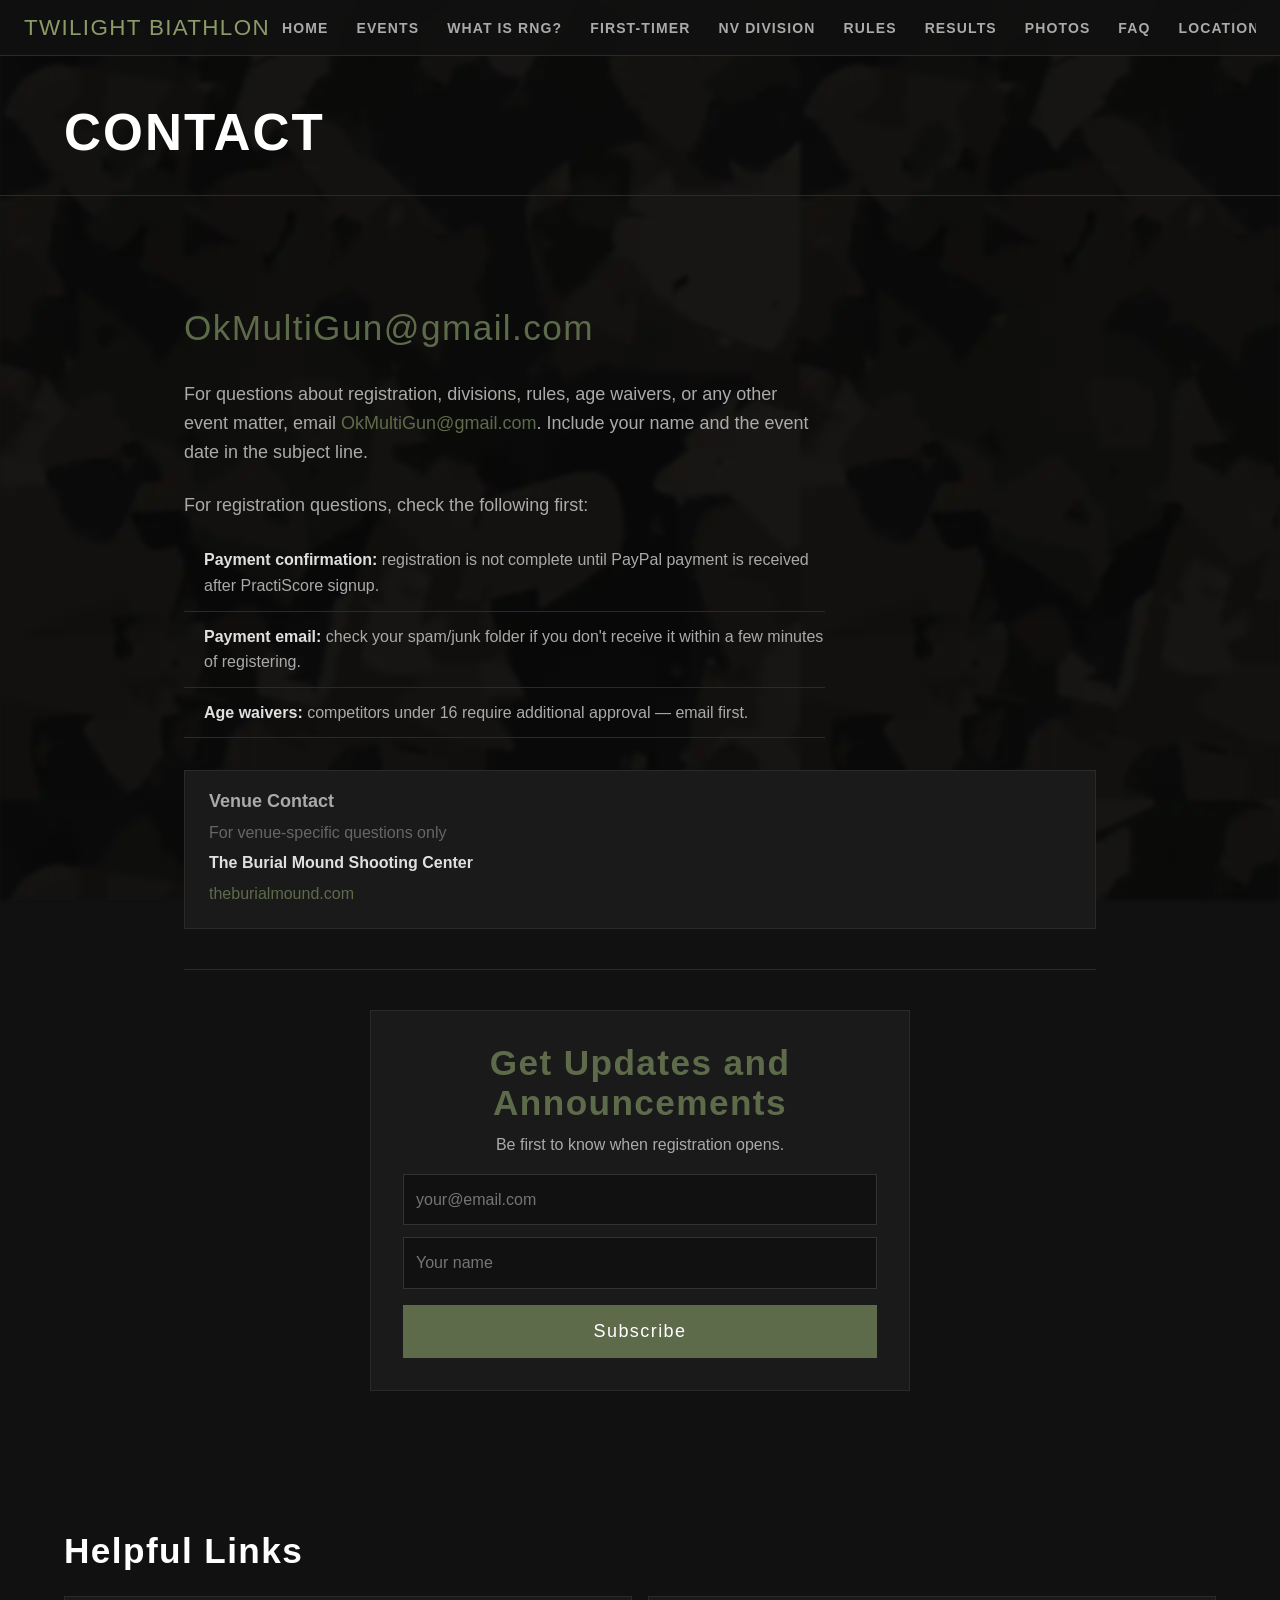
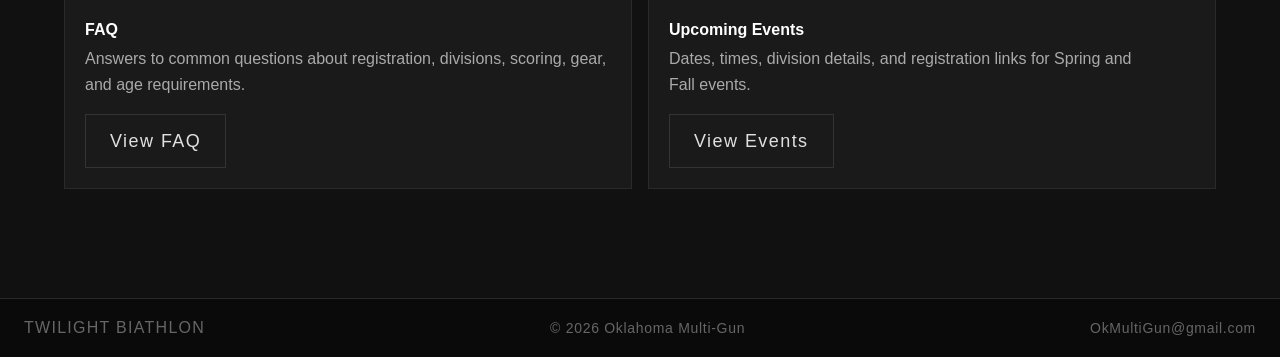
==== contact.html @ c58f1ae3 "Add files via upload" ====
<!DOCTYPE html>
<html lang="en">
<head>
  <meta charset="UTF-8">
  <meta name="viewport" content="width=device-width, initial-scale=1.0">
  <title>Contact — Twilight Biathlon</title>
  <meta name="description" content="Email OkMultiGun@gmail.com for questions about registration, divisions, rules, or any event matter.">
  <meta name="google-site-verification" content="geUuzHMeTOOOa8xEotXdUElK6i40rrp--J0Uh9sMxRY">
  <meta property="og:title" content="Contact — Twilight Biathlon">
  <meta property="og:description" content="Email OkMultiGun@gmail.com for questions about registration, divisions, rules, or any event matter.">
  <meta property="og:type" content="website">
  <meta property="og:locale" content="en_US">
  <link rel="canonical" href="https://twilightbiathlon.com/contact.html">
  <link rel="icon" type="image/svg+xml" href="./favicon.svg">
  <link rel="icon" type="image/svg+xml" href="./favicon.svg">
  <link rel="stylesheet" href="./base.css">
  <link rel="stylesheet" href="./style.css">
  <style>
    .reveal { opacity: 0; transform: translateY(16px); transition: opacity 0.5s ease, transform 0.5s ease; }
    .revealed { opacity: 1; transform: translateY(0); }
  </style>
</head>
<body>
  <!-- Skip to content -->
  <a href="#main" class="sr-only">Skip to content</a>

  <nav class="nav" role="navigation" aria-label="Main navigation">
    <a href="./index.html" class="nav__logo">TWILIGHT BIATHLON</a>
    <ul class="nav__links">
      <li><a href="./index.html" class="nav__link">Home</a></li>
      <li><a href="./events.html" class="nav__link">Events</a></li>
      <li><a href="./what-is-run-and-gun.html" class="nav__link">What Is RnG?</a></li>
      <li><a href="./first-timer.html" class="nav__link">First-Timer</a></li>
      <li><a href="./night-vision-division.html" class="nav__link">NV Division</a></li>
      <li><a href="./rules.html" class="nav__link">Rules</a></li>
      <li><a href="./results.html" class="nav__link">Results</a></li>
      <li><a href="./media.html" class="nav__link">Photos</a></li>
      <li><a href="./faq.html" class="nav__link">FAQ</a></li>
      <li><a href="./location.html" class="nav__link">Location</a></li>
      <li><a href="./contact.html" class="nav__link nav__link--active">Contact</a></li>
      <li><a href="./register.html" class="nav__link nav__link--cta">Register</a></li>
    </ul>
    <button id="nav-hamburger" class="nav__hamburger" aria-label="Open menu" aria-expanded="false">
      <span></span><span></span><span></span>
    </button>
  </nav>

  <div id="mobile-menu" class="mobile-menu" role="menu">
  <a href="./index.html" class="mobile-menu__link">Home</a>
  <a href="./events.html" class="mobile-menu__link">Events</a>
  <a href="./what-is-run-and-gun.html" class="mobile-menu__link">What Is RnG?</a>
  <a href="./first-timer.html" class="mobile-menu__link">First-Timer</a>
  <a href="./night-vision-division.html" class="mobile-menu__link">NV Division</a>
  <a href="./rules.html" class="mobile-menu__link">Rules</a>
  <a href="./results.html" class="mobile-menu__link">Results</a>
  <a href="./media.html" class="mobile-menu__link">Photos</a>
  <a href="./faq.html" class="mobile-menu__link">FAQ</a>
  <a href="./location.html" class="mobile-menu__link">Location</a>
  <a href="./contact.html" class="mobile-menu__link mobile-menu__link--active">Contact</a>
  <a href="./register.html" class="mobile-menu__link mobile-menu__link--cta">Register</a>
  </div>


  <main id="main">
    <div class="page-header">
      <div class="container">
        <h1 class="page-header__title">CONTACT</h1>
      </div>
    </div>

    <div class="page-content">
      <div class="container container--default">

        <a href="mailto:OkMultiGun@gmail.com" style="display:inline-block; font-family:var(--font-display); font-size:var(--text-xl); color:var(--color-amber); letter-spacing:0.04em; text-decoration:none; margin-bottom:var(--space-6);">OkMultiGun@gmail.com</a>

        <p style="font-size:var(--text-base); color:var(--color-text-muted); margin-bottom:var(--space-6); max-width:640px;">
          For questions about registration, divisions, rules, age waivers, or any other event matter, email <a href="mailto:OkMultiGun@gmail.com" class="text-link">OkMultiGun@gmail.com</a>. Include your name and the event date in the subject line.
        </p>

        <p style="font-size:var(--text-base); color:var(--color-text-muted); margin-bottom:var(--space-2);">For registration questions, check the following first:</p>
        <ul style="list-style:none; margin:var(--space-4) 0 var(--space-8); padding:0;">
          <li style="padding:var(--space-3) 0 var(--space-3) var(--space-5); border-bottom:1px solid var(--color-border); font-size:var(--text-sm); color:var(--color-text-muted);"><strong style="color:var(--color-text);">Payment confirmation:</strong> registration is not complete until PayPal payment is received after PractiScore signup.</li>
          <li style="padding:var(--space-3) 0 var(--space-3) var(--space-5); border-bottom:1px solid var(--color-border); font-size:var(--text-sm); color:var(--color-text-muted);"><strong style="color:var(--color-text);">Payment email:</strong> check your spam/junk folder if you don't receive it within a few minutes of registering.</li>
          <li style="padding:var(--space-3) 0 var(--space-3) var(--space-5); border-bottom:1px solid var(--color-border); font-size:var(--text-sm); color:var(--color-text-muted);"><strong style="color:var(--color-text);">Age waivers:</strong> competitors under 16 require additional approval — email first.</li>
        </ul>

        <div style="background:var(--color-surface); border:1px solid var(--color-border); padding:var(--space-5) var(--space-6); margin-bottom: var(--space-8);">
          <h3 style="color:var(--color-text-muted); font-size:var(--text-base); margin-bottom:var(--space-2);">Venue Contact</h3>
          <p style="font-size:var(--text-sm); color:var(--color-text-faint); margin-bottom:var(--space-1);">For venue-specific questions only</p>
          <p style="font-size:var(--text-sm); color:var(--color-text); margin-bottom:var(--space-1);"><strong>The Burial Mound Shooting Center</strong></p>
          <p><a href="https://theburialmound.com" target="_blank" rel="noopener noreferrer" class="text-link" style="font-size:var(--text-sm);">theburialmound.com</a></p>
        </div>

        <hr class="section-divider">

        <!-- EMAIL SIGNUP -->
        <div class="email-signup reveal">
          <h2>Get Updates and Announcements</h2>
          <p>Be first to know when registration opens.</p>
          <form method="POST" action="https://ef4ccaf8.sibforms.com/serve/[base64]" data-type="subscription">
            <div style="margin-bottom: var(--space-3);">
              <label for="EMAIL2" class="sr-only">Email address</label>
              <input type="email" id="EMAIL2" name="EMAIL" placeholder="your@email.com" required
                style="width: 100%; padding: var(--space-3); background: var(--color-bg); border: 1px solid var(--color-border-light); color: var(--color-text); font-size: var(--text-sm);">
            </div>
            <div style="margin-bottom: var(--space-4);">
              <label for="LASTNAME2" class="sr-only">Name</label>
              <input type="text" id="LASTNAME2" name="LASTNAME" placeholder="Your name" maxlength="200"
                style="width: 100%; padding: var(--space-3); background: var(--color-bg); border: 1px solid var(--color-border-light); color: var(--color-text); font-size: var(--text-sm);">
            </div>
            <input type="text" name="email_address_check" value="" style="display:none;">
            <input type="hidden" name="locale" value="en">
            <button type="submit" class="btn btn--primary" style="width: 100%;">Subscribe</button>
          </form>
        </div>

      </div>
    </div>
  </main>

  <section class="section" aria-label="Quick links">
    <div class="container">
      <h2 class="section-heading">Helpful Links</h2>
      <div class="diff-grid">
        <div class="diff-card reveal">
          <div class="diff-content">
            <strong>FAQ</strong>
            <p>Answers to common questions about registration, divisions, scoring, gear, and age requirements.</p>
            <a href="./faq.html" class="btn btn--outline" style="margin-top:var(--space-4);">View FAQ</a>
          </div>
        </div>
        <div class="diff-card reveal">
          <div class="diff-content">
            <strong>Upcoming Events</strong>
            <p>Dates, times, division details, and registration links for Spring and Fall events.</p>
            <a href="./events.html" class="btn btn--outline" style="margin-top:var(--space-4);">View Events</a>
          </div>
        </div>
      </div>
    </div>
  </section>

  <footer class="footer" role="contentinfo">
    <span class="footer__brand">TWILIGHT BIATHLON</span>
    <span>&copy; 2026 Oklahoma Multi-Gun</span>
    <a href="mailto:OkMultiGun@gmail.com">OkMultiGun@gmail.com</a>
  </footer>

  <script src="./app.js" defer></script>
<script data-pplx-inline-edit>
(function(){
  if(window===window.top)return;
  function inlineAll(orig,clone){
    if(orig.nodeType!==1)return;
    try{
      var cs=getComputedStyle(orig);
      var t='';
      for(var i=0;i<cs.length;i++){t+=cs[i]+':'+cs.getPropertyValue(cs[i])+';';}
      clone.style.cssText=t;
    }catch(e){}
    var oc=orig.children,cc=clone.children;
    for(var j=0;j<oc.length&&j<cc.length;j++){inlineAll(oc[j],cc[j]);}
  }
  function stripExternal(clone){
    var imgs=clone.querySelectorAll('img');
    for(var i=0;i<imgs.length;i++){
      var s=imgs[i].getAttribute('src');
      if(s&&!s.startsWith('data:'))imgs[i].removeAttribute('src');
    }
    var all=clone.querySelectorAll('*');
    for(var i=0;i<all.length;i++){
      var st=all[i].style.cssText;
      if(st&&st.indexOf('url(')>=0){
        all[i].style.cssText=st.replace(/url\(["']?(?!data:)[^)"']*["']?\)/gi,'none');
      }
    }
  }
  window.addEventListener('message',function(e){
    if(!e.data||e.data.type!=='INLINE_EDIT_CAPTURE_REQUEST')return;
    var scrollX=window.scrollX||window.pageXOffset||0;
    var scrollY=window.scrollY||window.pageYOffset||0;
    var w=window.innerWidth,h=window.innerHeight;
    try{
      var clone=document.documentElement.cloneNode(true);
      var rm=clone.querySelectorAll('script,link[rel="stylesheet"],style');
      for(var i=0;i<rm.length;i++){rm[i].remove();}
      inlineAll(document.documentElement,clone);
      stripExternal(clone);
      var html=new XMLSerializer().serializeToString(clone);
      var svg='<svg xmlns="http://www.w3.org/2000/svg" width="'+w+'" height="'+h+'">'
        +'<foreignObject width="100%" height="100%">'
        +'<div xmlns="http://www.w3.org/1999/xhtml" style="width:'+w+'px;height:'+h+'px;overflow:hidden">'
        +'<div style="transform:translate(-'+scrollX+'px,-'+scrollY+'px);transform-origin:top left">'
        +html+'</div></div></foreignObject></svg>';
      var svgUrl='data:image/svg+xml;charset=utf-8,'+encodeURIComponent(svg);
      var img=new Image();
      img.onload=function(){
        var c=document.createElement('canvas');c.width=w;c.height=h;
        c.getContext('2d').drawImage(img,0,0);
        window.parent.postMessage({type:'INLINE_EDIT_SCREENSHOT_RESULT',dataUrl:c.toDataURL('image/png'),scrollX:scrollX,scrollY:scrollY},'*');
      };
      img.onerror=function(){
        window.parent.postMessage({type:'INLINE_EDIT_SCREENSHOT_RESULT',dataUrl:null,scrollX:scrollX,scrollY:scrollY},'*');
      };
      img.src=svgUrl;
    }catch(err){
      window.parent.postMessage({type:'INLINE_EDIT_SCREENSHOT_RESULT',dataUrl:null,scrollX:scrollX,scrollY:scrollY},'*');
    }
  });
})();
</script></body>
</html>
---- base.css ----
/* === SELF-HOSTED FONTS === */
@font-face {
  font-family: 'Bebas Neue';
  font-style: normal;
  font-weight: 400;
  font-display: swap;
  src: url('./fonts/bebas-neue-400.woff2') format('woff2');
}
@font-face {
  font-family: 'Barlow';
  font-style: normal;
  font-weight: 400;
  font-display: swap;
  src: url('./fonts/barlow-400.woff2') format('woff2');
}
@font-face {
  font-family: 'Barlow';
  font-style: normal;
  font-weight: 500;
  font-display: swap;
  src: url('./fonts/barlow-500.woff2') format('woff2');
}
@font-face {
  font-family: 'Barlow';
  font-style: normal;
  font-weight: 600;
  font-display: swap;
  src: url('./fonts/barlow-600.woff2') format('woff2');
}
@font-face {
  font-family: 'Barlow';
  font-style: normal;
  font-weight: 700;
  font-display: swap;
  src: url('./fonts/barlow-700.woff2') format('woff2');
}

*, *::before, *::after { box-sizing: border-box; margin: 0; padding: 0; }

html {
  -moz-text-size-adjust: none;
  -webkit-text-size-adjust: none;
  text-size-adjust: none;
  -webkit-font-smoothing: antialiased;
  -moz-osx-font-smoothing: grayscale;
  text-rendering: optimizeLegibility;
  scroll-behavior: smooth;
  scroll-padding-top: 5rem;
}

body {
  min-height: 100dvh;
  line-height: 1.6;
  font-family: var(--font-body, sans-serif);
  font-size: var(--text-base);
  color: var(--color-text);
  background-color: var(--color-bg);
}

img, picture, video, canvas, svg { display: block; max-width: 100%; height: auto; }
ul[role="list"], ol[role="list"] { list-style: none; }
input, button, textarea, select { font: inherit; color: inherit; }

h1, h2, h3, h4, h5, h6 { text-wrap: balance; line-height: 1.15; }
p, li, figcaption { text-wrap: pretty; max-width: 72ch; }

::selection {
  background: rgba(232, 130, 12, 0.3);
  color: #fff;
}

:focus-visible {
  outline: 2px solid var(--color-amber);
  outline-offset: 3px;
}

@media (prefers-reduced-motion: reduce) {
  *, *::before, *::after {
    animation-duration: 0.01ms !important;
    animation-iteration-count: 1 !important;
    transition-duration: 0.01ms !important;
    scroll-behavior: auto !important;
  }
}

button { cursor: pointer; background: none; border: none; }
table { border-collapse: collapse; width: 100%; }

a, button, [role="button"], input, textarea, select {
  transition: color 0.18s ease, background 0.18s ease, border-color 0.18s ease, box-shadow 0.18s ease, opacity 0.18s ease;
}

.sr-only {
  position: absolute; width: 1px; height: 1px; padding: 0; margin: -1px;
  overflow: hidden; clip: rect(0, 0, 0, 0); white-space: nowrap; border-width: 0;
}
---- style.css ----
/* ============================================================
   TWILIGHT BIATHLON — Design Tokens & Component Styles
   Dark-only theme. Amber accent. Military/tactical aesthetic.
   ============================================================ */

:root {
  /* Type Scale */
  --text-xs:   clamp(0.75rem, 0.7rem + 0.25vw, 0.875rem);
  --text-sm:   clamp(0.875rem, 0.8rem + 0.35vw, 1rem);
  --text-base: clamp(1rem, 0.95rem + 0.25vw, 1.125rem);
  --text-lg:   clamp(1.125rem, 1rem + 0.75vw, 1.5rem);
  --text-xl:   clamp(1.5rem, 1.2rem + 1.25vw, 2.25rem);
  --text-2xl:  clamp(2rem, 1.2rem + 2.5vw, 3.5rem);
  --text-3xl:  clamp(2.5rem, 1rem + 4vw, 5rem);
  --text-hero: clamp(3rem, 0.5rem + 7vw, 8rem);

  /* Spacing */
  --space-1: 0.25rem;
  --space-2: 0.5rem;
  --space-3: 0.75rem;
  --space-4: 1rem;
  --space-5: 1.25rem;
  --space-6: 1.5rem;
  --space-8: 2rem;
  --space-10: 2.5rem;
  --space-12: 3rem;
  --space-16: 4rem;
  --space-20: 5rem;
  --space-24: 6rem;
  --space-32: 8rem;

  /* Brand Colors */
  --color-amber: #5E6B4A;
  --color-amber-hover: #6E7D58;
  --color-amber-active: #4E5B3A;
  --color-nv-red: #8B0000;
  --color-nv-red-light: #b02020;

  /* Surfaces */
  --color-bg: #111111;
  --color-surface: #1a1a1a;
  --color-surface-2: #1e1e1e;
  --color-surface-offset: #222222;
  --color-border: #2a2a2a;
  --color-border-light: #333333;

  /* Text */
  --color-text: #e0e0e0;
  --color-text-muted: #aaaaaa;
  --color-text-faint: #666666;

  /* Fonts */
  --font-display: 'Bebas Neue', 'Impact', sans-serif;
  --font-body: 'Barlow', 'Barlow Condensed', 'Helvetica Neue', sans-serif;

  /* Layout */
  --content-narrow: 680px;
  --content-default: 960px;
  --content-wide: 1200px;
  --nav-height: 3.5rem;

  /* Radius */
  --radius-sm: 2px;
  --radius-md: 4px;

  /* Shadows */
  --shadow-sm: 0 1px 3px rgba(0,0,0,0.3);
  --shadow-md: 0 4px 12px rgba(0,0,0,0.4);
  --shadow-lg: 0 12px 32px rgba(0,0,0,0.5);
}

/* ============================================================
   LAYOUT
   ============================================================ */

.container {
  width: 100%;
  max-width: var(--content-wide);
  margin: 0 auto;
  padding-left: var(--space-6);
  padding-right: var(--space-6);
}

.container--narrow {
  max-width: var(--content-narrow);
}

.container--default {
  max-width: var(--content-default);
}

.page-content {
  padding-top: calc(var(--nav-height) + var(--space-12));
  padding-bottom: var(--space-16);
  min-height: 100vh;
}

.section {
  padding-block: clamp(var(--space-12), 6vw, var(--space-24));
}

.section + .section {
  border-top: 1px solid var(--color-border);
}

/* ============================================================
   MULTICAM BACKGROUND (blurred to hide tile seams)
   ============================================================ */
body::before {
  content: '';
  position: fixed;
  inset: 0;
  z-index: -1;
  background: url('./multicam-bg.webp') repeat;
  background-size: 800px 800px;
  filter: blur(2px);
  pointer-events: none;
}

/* ============================================================
   NAVIGATION
   ============================================================ */

.nav {
  position: fixed;
  top: 0;
  left: 0;
  right: 0;
  z-index: 100;
  height: var(--nav-height);
  background: rgba(17,17,17,0.92);
  backdrop-filter: blur(12px);
  -webkit-backdrop-filter: blur(12px);
  border-bottom: 1px solid var(--color-border);
  display: flex;
  align-items: center;
  padding: 0 var(--space-6);
}

.nav__logo {
  font-family: var(--font-display);
  font-size: clamp(1rem, 0.8rem + 1vw, 1.4rem);
  color: #8A9B68;
  text-decoration: none;
  letter-spacing: 0.06em;
  white-space: nowrap;
  flex-shrink: 0;
}

.nav__logo:hover { opacity: 0.85; }

.nav__links {
  display: flex;
  align-items: center;
  gap: var(--space-1);
  margin-left: auto;
  list-style: none;
  overflow-x: auto;
  scrollbar-width: none;
}

.nav__links::-webkit-scrollbar { display: none; }

.nav__link {
  font-family: var(--font-body);
  font-size: var(--text-xs);
  font-weight: 600;
  color: var(--color-text-muted);
  text-decoration: none;
  text-transform: uppercase;
  letter-spacing: 0.08em;
  padding: var(--space-2) var(--space-3);
  white-space: nowrap;
  border-radius: var(--radius-sm);
}

.nav__link:hover { color: var(--color-amber); }
.nav__link--active { color: var(--color-amber); }

.nav__link--cta {
  background: var(--color-amber);
  color: #fff;
  padding: var(--space-1) var(--space-3);
  font-weight: 700;
}

.nav__link--cta:hover {
  background: var(--color-amber-hover);
  color: #fff;
}

/* Hamburger */
.nav__hamburger {
  display: none;
  flex-direction: column;
  gap: 5px;
  margin-left: auto;
  padding: var(--space-2);
  cursor: pointer;
  background: none;
  border: none;
}

.nav__hamburger span {
  display: block;
  width: 22px;
  height: 2px;
  background: var(--color-text);
  transition: transform 0.25s, opacity 0.25s;
}

.nav__hamburger[aria-expanded="true"] span:nth-child(1) { transform: translateY(7px) rotate(45deg); }
.nav__hamburger[aria-expanded="true"] span:nth-child(2) { opacity: 0; }
.nav__hamburger[aria-expanded="true"] span:nth-child(3) { transform: translateY(-7px) rotate(-45deg); }

/* Mobile menu */
.mobile-menu {
  display: none;
  position: fixed;
  top: var(--nav-height);
  left: 0;
  right: 0;
  bottom: 0;
  z-index: 99;
  background: rgba(17,17,17,0.98);
  backdrop-filter: blur(16px);
  -webkit-backdrop-filter: blur(16px);
  padding: var(--space-8) var(--space-6);
  flex-direction: column;
  gap: var(--space-2);
  overflow-y: auto;
}

.mobile-menu.open { display: flex; }

.mobile-menu__link {
  font-family: var(--font-display);
  font-size: var(--text-lg);
  color: var(--color-text-muted);
  text-decoration: none;
  letter-spacing: 0.06em;
  padding: var(--space-3) 0;
  border-bottom: 1px solid var(--color-border);
}

.mobile-menu__link:hover { color: var(--color-amber); }
.mobile-menu__link--active { color: var(--color-amber); }

.mobile-menu__link--cta {
  color: #fff;
  background: var(--color-amber);
  text-align: center;
  padding: var(--space-4);
  margin-top: var(--space-4);
  border-bottom: none;
}

@media (max-width: 960px) {
  .nav__links { display: none; }
  .nav__hamburger { display: flex; }
}

/* ============================================================
   HERO
   ============================================================ */

.hero {
  min-height: 80vh;
  display: flex;
  align-items: center;
  justify-content: center;
  text-align: center;
  padding: calc(var(--nav-height) + var(--space-16)) var(--space-6) var(--space-16);
  position: relative;
  overflow: hidden;
}

.hero--short {
  min-height: auto;
  padding: calc(var(--nav-height) + var(--space-12)) var(--space-6) var(--space-8);
}

.hero__bg {
  position: absolute;
  inset: 0;
  background: radial-gradient(ellipse at 50% 60%, rgba(232,130,12,0.06) 0%, transparent 70%);
  pointer-events: none;
  z-index: 1;
}

.hero__lasers {
  position: absolute;
  inset: 0;
  width: 100%;
  height: 100%;
  z-index: 1;
  pointer-events: none;
}

.hero__eyebrow {
  font-family: var(--font-body);
  font-size: var(--text-xs);
  font-weight: 700;
  color: var(--color-text-muted);
  letter-spacing: 0.2em;
  text-transform: uppercase;
  margin-bottom: var(--space-4);
  max-width: none;
  width: 100%;
}

.hero__title {
  font-family: var(--font-display);
  font-size: var(--text-hero);
  color: #fff;
  letter-spacing: 0.04em;
  line-height: 0.92;
  margin-bottom: var(--space-4);
}

.hero__tagline {
  font-family: var(--font-display);
  font-size: var(--text-xl);
  color: #8A9B68;
  letter-spacing: 0.08em;
  margin-bottom: var(--space-8);
  max-width: none;
  width: 100%;
}

.hero__subtitle {
  font-size: var(--text-base);
  color: var(--color-text-muted);
  max-width: 600px;
  margin: 0 auto var(--space-8);
  text-align: center;
}

/* ============================================================
   PAGE HEADER (for inner pages)
   ============================================================ */

.page-header {
  padding: calc(var(--nav-height) + var(--space-12)) var(--space-6) var(--space-8);
  border-bottom: 1px solid var(--color-border);
}

.page-header__title {
  font-family: var(--font-display);
  font-size: var(--text-2xl);
  color: #fff;
  letter-spacing: 0.04em;
}

.page-header__subtitle {
  font-size: var(--text-base);
  color: var(--color-text-muted);
  margin-top: var(--space-2);
  max-width: 640px;
}

/* ============================================================
   BUTTONS
   ============================================================ */

.btn {
  display: inline-flex;
  align-items: center;
  justify-content: center;
  gap: var(--space-2);
  font-family: var(--font-display);
  font-size: var(--text-base);
  letter-spacing: 0.08em;
  text-decoration: none;
  padding: var(--space-3) var(--space-6);
  border: none;
  cursor: pointer;
  white-space: nowrap;
}

.btn--primary {
  background: var(--color-amber);
  color: #fff;
}

.btn--primary:hover { background: var(--color-amber-hover); color: #fff; }

.btn--outline {
  background: transparent;
  color: var(--color-text);
  border: 1px solid var(--color-border-light);
}

.btn--outline:hover {
  border-color: var(--color-amber);
  color: var(--color-amber);
}

.btn--nv {
  background: var(--color-nv-red);
  color: #fff;
}

.btn--nv:hover { background: var(--color-nv-red-light); color: #fff; }

.btn--large {
  font-size: var(--text-lg);
  padding: var(--space-4) var(--space-8);
}

/* ============================================================
   CARDS
   ============================================================ */

.card {
  background: var(--color-surface);
  border: 1px solid var(--color-border);
  padding: var(--space-6);
}

.card--highlight {
  border-top: 2px solid var(--color-amber);
}

.card--nv {
  border-top: 2px solid var(--color-nv-red);
}

.card__title {
  font-family: var(--font-display);
  font-size: var(--text-xl);
  color: #fff;
  letter-spacing: 0.04em;
  margin-bottom: var(--space-3);
}

.card__tag {
  font-size: var(--text-xs);
  font-weight: 700;
  color: var(--color-amber);
  text-transform: uppercase;
  letter-spacing: 0.12em;
  margin-bottom: var(--space-2);
}

.card--nv .card__tag { color: var(--color-nv-red-light); }

/* ============================================================
   STAT ROW
   ============================================================ */

.stat-row {
  display: grid;
  grid-template-columns: repeat(auto-fit, minmax(140px, 1fr));
  gap: var(--space-4);
}

.stat {
  text-align: center;
  padding: var(--space-6) var(--space-4);
  background: var(--color-surface);
  border: 1px solid var(--color-border);
}

.stat__num {
  font-family: var(--font-display);
  font-size: var(--text-xl);
  color: var(--color-amber);
  letter-spacing: 0.04em;
}

.stat__label {
  font-size: var(--text-xs);
  color: var(--color-text-faint);
  text-transform: uppercase;
  letter-spacing: 0.12em;
  margin-top: var(--space-1);
}

/* ============================================================
   DIFFERENTIATOR GRID
   ============================================================ */

.diff-grid {
  display: grid;
  grid-template-columns: repeat(2, 1fr);
  gap: var(--space-4);
  margin-bottom: var(--space-8);
}

@media (max-width: 640px) {
  .diff-grid { grid-template-columns: 1fr; }
}

.diff-card {
  display: flex;
  gap: var(--space-4);
  background: var(--color-surface);
  border: 1px solid var(--color-border);
  padding: var(--space-5);
}

.diff-card--full { grid-column: 1 / -1; }

.diff-num {
  font-family: var(--font-display);
  font-size: var(--text-xl);
  color: var(--color-amber);
  flex-shrink: 0;
  line-height: 1;
}

.diff-content strong {
  display: block;
  color: #fff;
  font-size: var(--text-sm);
  margin-bottom: var(--space-1);
}

.diff-content p {
  font-size: var(--text-sm);
  color: var(--color-text-muted);
  line-height: 1.6;
}

/* ============================================================
   EVENT CARDS
   ============================================================ */

.event-card {
  background: var(--color-surface);
  border: 1px solid var(--color-border);
  padding: var(--space-6) var(--space-8);
  margin-bottom: var(--space-6);
}

.event-date {
  font-family: var(--font-display);
  font-size: var(--text-2xl);
  color: #fff;
  letter-spacing: 0.04em;
  margin-bottom: var(--space-6);
}

.event-details {
  display: grid;
  grid-template-columns: auto 1fr;
  gap: var(--space-2) var(--space-4);
  font-size: var(--text-sm);
  margin-bottom: var(--space-6);
}

.event-details .lbl {
  color: var(--color-text-faint);
  font-weight: 600;
  text-transform: uppercase;
  font-size: var(--text-xs);
  letter-spacing: 0.06em;
  padding-top: 2px;
}

.event-details .val {
  color: var(--color-text);
}

@media (max-width: 600px) {
  .event-card { padding: var(--space-4) var(--space-5); }
  .event-details { grid-template-columns: 1fr; }
  .event-details .lbl { margin-top: var(--space-2); }
}

/* ============================================================
   DIVISION GRID
   ============================================================ */

.div-grid {
  display: grid;
  grid-template-columns: repeat(2, 1fr);
  gap: var(--space-4);
  margin-bottom: var(--space-4);
}

@media (max-width: 700px) {
  .div-grid { grid-template-columns: 1fr; }
}

.div-card {
  background: var(--color-surface);
  border: 1px solid var(--color-border);
  border-top: 2px solid var(--color-amber);
  padding: var(--space-5);
}

.div-card.nv { border-top-color: var(--color-nv-red); }

.div-tag {
  font-size: var(--text-xs);
  font-weight: 700;
  text-transform: uppercase;
  letter-spacing: 0.1em;
  color: var(--color-amber);
  margin-bottom: var(--space-2);
}

.div-card.nv .div-tag { color: var(--color-nv-red-light); }

.div-name {
  font-family: var(--font-display);
  font-size: var(--text-xl);
  color: #fff;
  letter-spacing: 0.06em;
  margin-bottom: var(--space-3);
}

.div-specs {
  list-style: none;
  padding: 0;
}

.div-specs li {
  font-size: var(--text-sm);
  color: var(--color-text-muted);
  padding: var(--space-1) 0;
  border-bottom: 1px solid var(--color-border);
}

.div-specs li:last-child { border-bottom: none; }

.div-note {
  font-size: var(--text-sm);
  color: var(--color-text-faint);
}

/* ============================================================
   FAQ ACCORDION
   ============================================================ */

.faq-item {
  border-bottom: 1px solid var(--color-border);
}

.faq-question {
  width: 100%;
  background: none;
  border: none;
  text-align: left;
  padding: var(--space-4) 0;
  font-size: var(--text-base);
  font-weight: 600;
  color: var(--color-text);
  cursor: pointer;
  display: flex;
  justify-content: space-between;
  align-items: center;
  gap: var(--space-4);
}

.faq-question:hover { color: var(--color-amber); }
.faq-question[aria-expanded="true"] { color: var(--color-amber); }

.faq-chevron {
  color: var(--color-amber);
  font-size: var(--text-sm);
  flex-shrink: 0;
  transition: transform 0.25s ease;
}

.faq-question[aria-expanded="true"] .faq-chevron { transform: rotate(180deg); }

.faq-answer {
  display: none;
  padding: 0 0 var(--space-5);
  font-size: var(--text-sm);
  color: var(--color-text-muted);
  line-height: 1.75;
  max-width: 820px;
}

.faq-answer.open { display: block; }

/* ============================================================
   RESULTS LIST
   ============================================================ */

.results-list {
  list-style: none;
  border-top: 1px solid var(--color-border);
}

.results-list li {
  border-bottom: 1px solid var(--color-border);
}

.results-list a {
  display: flex;
  align-items: center;
  gap: var(--space-3);
  padding: var(--space-3) var(--space-2);
  color: var(--color-amber);
  font-size: var(--text-sm);
  font-weight: 600;
  text-decoration: none;
}

.results-list a:hover { background: rgba(232,130,12,0.06); }

.results-arrow { font-size: var(--text-sm); flex-shrink: 0; }

.results-year {
  font-size: var(--text-xs);
  color: var(--color-text-faint);
  font-weight: 400;
  margin-left: auto;
}

.results-tba {
  display: flex;
  align-items: center;
  gap: var(--space-3);
  padding: var(--space-3) var(--space-2);
  font-size: var(--text-sm);
  font-weight: 600;
  color: var(--color-text-faint);
}

/* ============================================================
   PHOTOS GRID
   ============================================================ */

.photos-grid {
  display: grid;
  grid-template-columns: repeat(3, 1fr);
  gap: var(--space-3);
}

@media (max-width: 720px) { .photos-grid { grid-template-columns: repeat(2, 1fr); } }
@media (max-width: 440px) { .photos-grid { grid-template-columns: 1fr; } }

.photo-cell {
  height: 280px;
  overflow: hidden;
  position: relative;
  background: var(--color-surface);
  border: 1px dashed var(--color-border-light);
}

.photo-cell:hover { border-color: var(--color-amber); }

.photo-cell img {
  width: 100%; height: 100%;
  object-fit: cover;
  transition: transform 0.3s ease;
}

.photo-cell:hover img { transform: scale(1.03); }

.photo-placeholder {
  width: 100%; height: 100%;
  display: flex; align-items: center; justify-content: center;
  flex-direction: column; gap: var(--space-2);
  font-size: var(--text-xs);
  font-weight: 700;
  letter-spacing: 0.1em;
  text-transform: uppercase;
  color: var(--color-text-faint);
}

/* ============================================================
   RULES CONTENT
   ============================================================ */

.rules-content h3 {
  font-family: var(--font-display);
  font-size: var(--text-lg);
  color: var(--color-amber);
  letter-spacing: 0.06em;
  margin-top: var(--space-8);
  margin-bottom: var(--space-4);
  padding-bottom: var(--space-2);
  border-bottom: 1px solid var(--color-border);
}

.rules-content p {
  font-size: var(--text-sm);
  color: var(--color-text-muted);
  margin-bottom: var(--space-4);
  line-height: 1.7;
}

.rules-content ol, .rules-content ul {
  margin-bottom: var(--space-4);
  padding-left: var(--space-6);
}

.rules-content li {
  font-size: var(--text-sm);
  color: var(--color-text-muted);
  margin-bottom: var(--space-2);
  line-height: 1.7;
}

.rules-content ol ol {
  margin-top: var(--space-2);
  list-style-type: lower-alpha;
}

.rules-content strong { color: var(--color-text); }

/* ============================================================
   CONTENT PROSE
   ============================================================ */

.prose h2 {
  font-family: var(--font-display);
  font-size: var(--text-xl);
  color: #fff;
  letter-spacing: 0.04em;
  margin-top: var(--space-10);
  margin-bottom: var(--space-4);
}

.prose h3 {
  font-family: var(--font-display);
  font-size: var(--text-lg);
  color: var(--color-amber);
  letter-spacing: 0.04em;
  margin-top: var(--space-8);
  margin-bottom: var(--space-3);
}

.prose p {
  font-size: var(--text-base);
  color: var(--color-text-muted);
  margin-bottom: var(--space-4);
  line-height: 1.7;
}

.prose ul, .prose ol {
  margin-bottom: var(--space-4);
  padding-left: var(--space-6);
}

.prose li {
  font-size: var(--text-base);
  color: var(--color-text-muted);
  margin-bottom: var(--space-2);
  line-height: 1.7;
}

.prose strong { color: var(--color-text); }
.prose a { color: var(--color-amber); text-decoration: none; font-weight: 700; }
.prose a:hover { text-decoration: underline; }
.prose a.btn { text-decoration: none; font-weight: inherit; }
.prose a.btn--primary { color: #fff; }
.prose a.btn--nv { color: #fff; }
.prose a.btn--outline { color: var(--color-text); }

.prose .callout {
  background: var(--color-surface);
  border: 1px solid var(--color-border);
  border-top: 2px solid var(--color-amber);
  padding: var(--space-5) var(--space-6);
  margin: var(--space-6) 0;
}

.prose .callout--nv {
  border-top-color: var(--color-nv-red);
}

.prose .callout p {
  margin-bottom: var(--space-2);
}

.prose .callout p:last-child { margin-bottom: 0; }

/* ============================================================
   VENUE / LOCATION
   ============================================================ */

.venue-card {
  background: var(--color-surface);
  border-top: 2px solid var(--color-amber);
  padding: var(--space-6) var(--space-8);
  margin-bottom: var(--space-6);
}

.venue-card__name {
  font-family: var(--font-display);
  font-size: var(--text-xl);
  color: var(--color-amber);
  letter-spacing: 0.05em;
  margin-bottom: var(--space-2);
}

.venue-card__address {
  font-size: var(--text-sm);
  color: var(--color-text-muted);
  margin-bottom: var(--space-4);
}

.venue-card__note {
  font-size: var(--text-xs);
  color: var(--color-text-faint);
  margin-bottom: var(--space-4);
}

.coords-label {
  font-size: var(--text-xs);
  font-weight: 700;
  letter-spacing: 0.12em;
  text-transform: uppercase;
  color: var(--color-text-faint);
  margin-bottom: var(--space-1);
}

.coords-row {
  display: inline-flex;
  align-items: stretch;
  margin-bottom: var(--space-4);
  border-radius: 4px;
  overflow: hidden;
}

.coords-box {
  background: var(--color-surface-2);
  border: 1px solid var(--color-border-light);
  border-right: none;
  padding: var(--space-3) var(--space-4);
  font-family: monospace;
  font-size: var(--text-sm);
  color: var(--color-text);
  letter-spacing: 0.05em;
  cursor: text;
  user-select: all;
  border-radius: 4px 0 0 4px;
  display: flex;
  align-items: center;
}

.btn-copy {
  display: inline-flex;
  align-items: center;
  gap: var(--space-2);
  padding: var(--space-3) var(--space-4);
  background: var(--color-surface-2);
  border: 1px solid var(--color-border-light);
  border-radius: 0 4px 4px 0;
  color: var(--color-text-faint);
  font-family: 'Barlow', sans-serif;
  font-size: var(--text-xs);
  font-weight: 600;
  letter-spacing: 0.06em;
  text-transform: uppercase;
  cursor: pointer;
  transition: background 0.2s ease, color 0.2s ease, border-color 0.2s ease;
}

.btn-copy:hover {
  background: var(--color-surface-3, #2a2a2a);
  color: var(--color-text);
  border-color: var(--color-amber);
}

.btn-copy--success {
  color: #4ade80;
  border-color: #4ade80;
}

.btn-copy--success:hover {
  color: #4ade80;
  border-color: #4ade80;
}

.location-grid {
  display: grid;
  grid-template-columns: 1fr 1fr;
  gap: var(--space-4);
}

@media (max-width: 600px) { .location-grid { grid-template-columns: 1fr; } }

.loc-card {
  background: var(--color-surface);
  border: 1px solid var(--color-border);
  border-top: 2px solid var(--color-amber);
  padding: var(--space-5);
}

.loc-card h3 {
  color: #fff;
  font-size: var(--text-base);
  margin-bottom: var(--space-2);
}

.loc-card p {
  font-size: var(--text-sm);
  color: var(--color-text-muted);
}

.loc-card a {
  color: var(--color-amber);
  text-decoration: none;
}

.loc-card a:hover { text-decoration: underline; }

/* ============================================================
   EMAIL SIGNUP
   ============================================================ */

.email-signup {
  background: var(--color-surface);
  border: 1px solid var(--color-border);
  padding: var(--space-8);
  text-align: center;
  max-width: 540px;
  margin: 0 auto;
}

.email-signup h2 {
  font-family: var(--font-display);
  font-size: var(--text-xl);
  color: var(--color-amber);
  letter-spacing: 0.04em;
  margin-bottom: var(--space-2);
}

.email-signup p {
  font-size: var(--text-sm);
  color: var(--color-text-muted);
  margin-bottom: var(--space-4);
}

/* ============================================================
   FOOTER
   ============================================================ */

.footer {
  background: #0a0a0a;
  border-top: 1px solid var(--color-border);
  padding: var(--space-4) var(--space-6);
  display: flex;
  align-items: center;
  justify-content: space-between;
  flex-wrap: wrap;
  gap: var(--space-2);
  font-size: var(--text-xs);
  color: var(--color-text-faint);
  letter-spacing: 0.05em;
}

.footer__brand {
  font-family: var(--font-display);
  font-size: var(--text-sm);
  color: var(--color-text-faint);
  letter-spacing: 0.08em;
}

.footer a {
  color: var(--color-text-faint);
  text-decoration: none;
}

.footer a:hover { color: var(--color-amber); }

/* ============================================================
   BADGE
   ============================================================ */

.badge {
  display: inline-block;
  font-size: var(--text-xs);
  font-weight: 700;
  letter-spacing: 0.08em;
  text-transform: uppercase;
  padding: var(--space-1) var(--space-3);
  border: 1px solid var(--color-border-light);
  color: var(--color-text-muted);
}

.badge--amber {
  border-color: var(--color-amber);
  color: var(--color-amber);
}

.badge--nv {
  border-color: var(--color-nv-red);
  color: var(--color-nv-red-light);
}

/* ============================================================
   CHECKLIST (for first-timer page)
   ============================================================ */

.checklist {
  list-style: none;
  padding: 0;
}

.checklist li {
  padding: var(--space-3) 0;
  border-bottom: 1px solid var(--color-border);
  font-size: var(--text-sm);
  color: var(--color-text-muted);
  display: flex;
  gap: var(--space-3);
  align-items: baseline;
}

.checklist li::before {
  content: '□';
  color: var(--color-amber);
  font-size: var(--text-base);
  flex-shrink: 0;
}

/* ============================================================
   SECTION HEADING
   ============================================================ */

.section-heading {
  font-family: var(--font-display);
  font-size: var(--text-xl);
  color: #fff;
  letter-spacing: 0.04em;
  margin-bottom: var(--space-6);
}

/* ============================================================
   LINK STYLES
   ============================================================ */

.text-link {
  color: var(--color-amber);
  text-decoration: none;
}

.text-link:hover { text-decoration: underline; }

/* ============================================================
   UTILITY
   ============================================================ */

.mt-0 { margin-top: 0; }
.mt-4 { margin-top: var(--space-4); }
.mt-6 { margin-top: var(--space-6); }
.mt-8 { margin-top: var(--space-8); }
.mb-0 { margin-bottom: 0; }
.mb-4 { margin-bottom: var(--space-4); }
.mb-6 { margin-bottom: var(--space-6); }
.mb-8 { margin-bottom: var(--space-8); }
.text-center { text-align: center; }
.text-amber { color: var(--color-amber); }
.text-muted { color: var(--color-text-muted); }
.text-faint { color: var(--color-text-faint); }

.section-divider {
  border: none;
  border-top: 1px solid var(--color-border);
  margin: var(--space-10) 0;
}
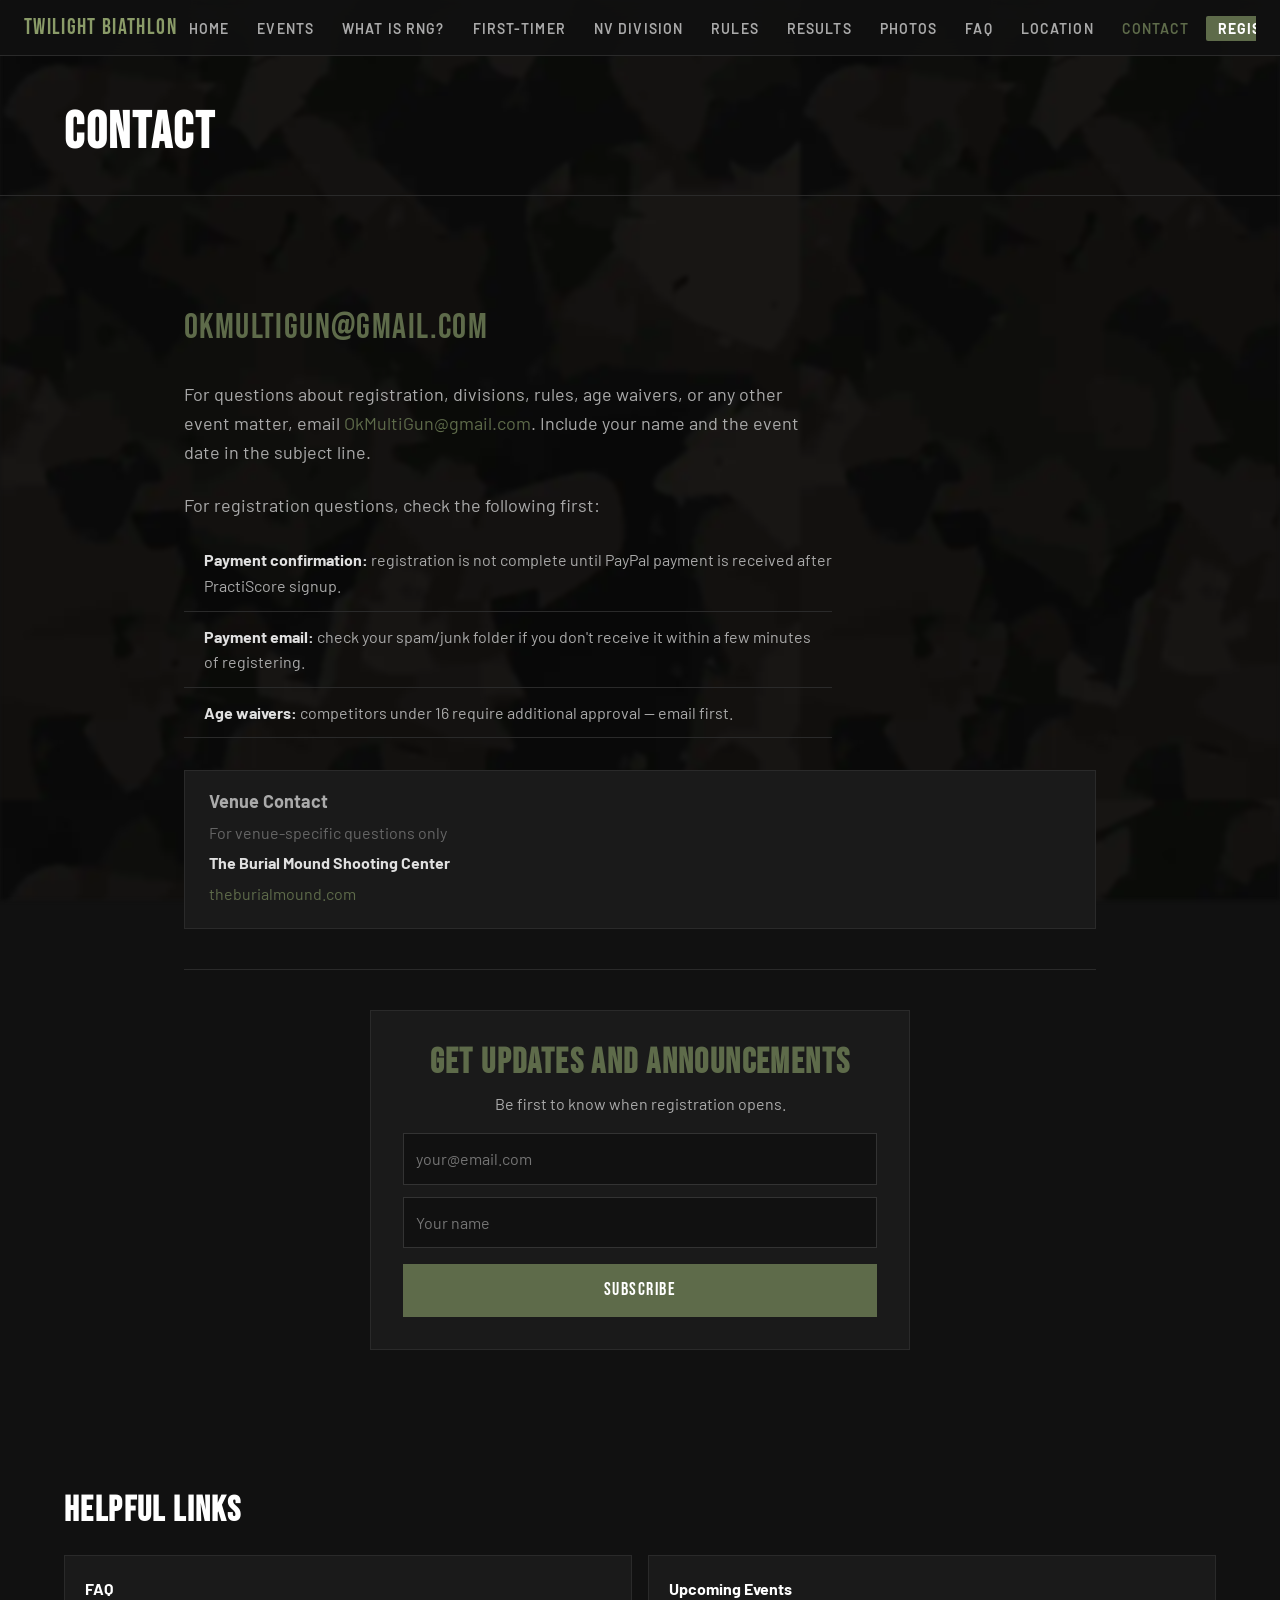
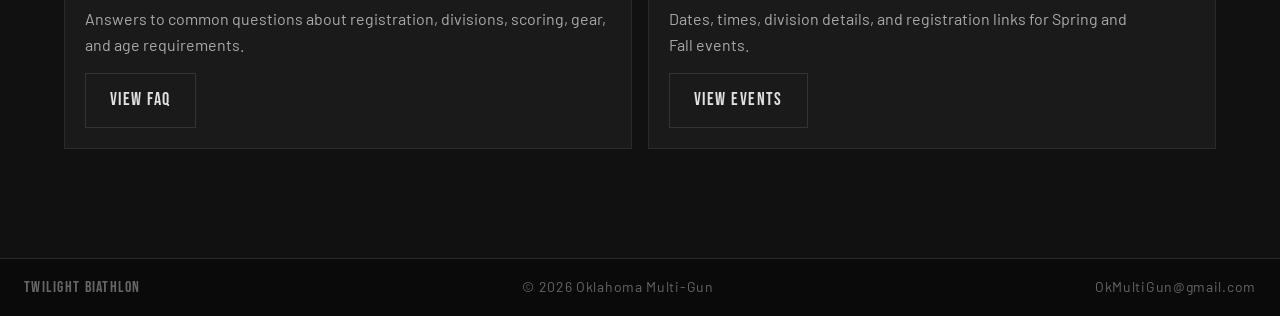
==== commit acf5da19: "Full site: self-hosted fonts, photos, multicam bg, netlify config, ranger green theme, all pages" ====
--- a/contact.html
+++ b/contact.html
@@ -147,66 +147,5 @@
   </footer>
 
   <script src="./app.js" defer></script>
-<script data-pplx-inline-edit>
-(function(){
-  if(window===window.top)return;
-  function inlineAll(orig,clone){
-    if(orig.nodeType!==1)return;
-    try{
-      var cs=getComputedStyle(orig);
-      var t='';
-      for(var i=0;i<cs.length;i++){t+=cs[i]+':'+cs.getPropertyValue(cs[i])+';';}
-      clone.style.cssText=t;
-    }catch(e){}
-    var oc=orig.children,cc=clone.children;
-    for(var j=0;j<oc.length&&j<cc.length;j++){inlineAll(oc[j],cc[j]);}
-  }
-  function stripExternal(clone){
-    var imgs=clone.querySelectorAll('img');
-    for(var i=0;i<imgs.length;i++){
-      var s=imgs[i].getAttribute('src');
-      if(s&&!s.startsWith('data:'))imgs[i].removeAttribute('src');
-    }
-    var all=clone.querySelectorAll('*');
-    for(var i=0;i<all.length;i++){
-      var st=all[i].style.cssText;
-      if(st&&st.indexOf('url(')>=0){
-        all[i].style.cssText=st.replace(/url\(["']?(?!data:)[^)"']*["']?\)/gi,'none');
-      }
-    }
-  }
-  window.addEventListener('message',function(e){
-    if(!e.data||e.data.type!=='INLINE_EDIT_CAPTURE_REQUEST')return;
-    var scrollX=window.scrollX||window.pageXOffset||0;
-    var scrollY=window.scrollY||window.pageYOffset||0;
-    var w=window.innerWidth,h=window.innerHeight;
-    try{
-      var clone=document.documentElement.cloneNode(true);
-      var rm=clone.querySelectorAll('script,link[rel="stylesheet"],style');
-      for(var i=0;i<rm.length;i++){rm[i].remove();}
-      inlineAll(document.documentElement,clone);
-      stripExternal(clone);
-      var html=new XMLSerializer().serializeToString(clone);
-      var svg='<svg xmlns="http://www.w3.org/2000/svg" width="'+w+'" height="'+h+'">'
-        +'<foreignObject width="100%" height="100%">'
-        +'<div xmlns="http://www.w3.org/1999/xhtml" style="width:'+w+'px;height:'+h+'px;overflow:hidden">'
-        +'<div style="transform:translate(-'+scrollX+'px,-'+scrollY+'px);transform-origin:top left">'
-        +html+'</div></div></foreignObject></svg>';
-      var svgUrl='data:image/svg+xml;charset=utf-8,'+encodeURIComponent(svg);
-      var img=new Image();
-      img.onload=function(){
-        var c=document.createElement('canvas');c.width=w;c.height=h;
-        c.getContext('2d').drawImage(img,0,0);
-        window.parent.postMessage({type:'INLINE_EDIT_SCREENSHOT_RESULT',dataUrl:c.toDataURL('image/png'),scrollX:scrollX,scrollY:scrollY},'*');
-      };
-      img.onerror=function(){
-        window.parent.postMessage({type:'INLINE_EDIT_SCREENSHOT_RESULT',dataUrl:null,scrollX:scrollX,scrollY:scrollY},'*');
-      };
-      img.src=svgUrl;
-    }catch(err){
-      window.parent.postMessage({type:'INLINE_EDIT_SCREENSHOT_RESULT',dataUrl:null,scrollX:scrollX,scrollY:scrollY},'*');
-    }
-  });
-})();
-</script></body>
+</body>
 </html>
